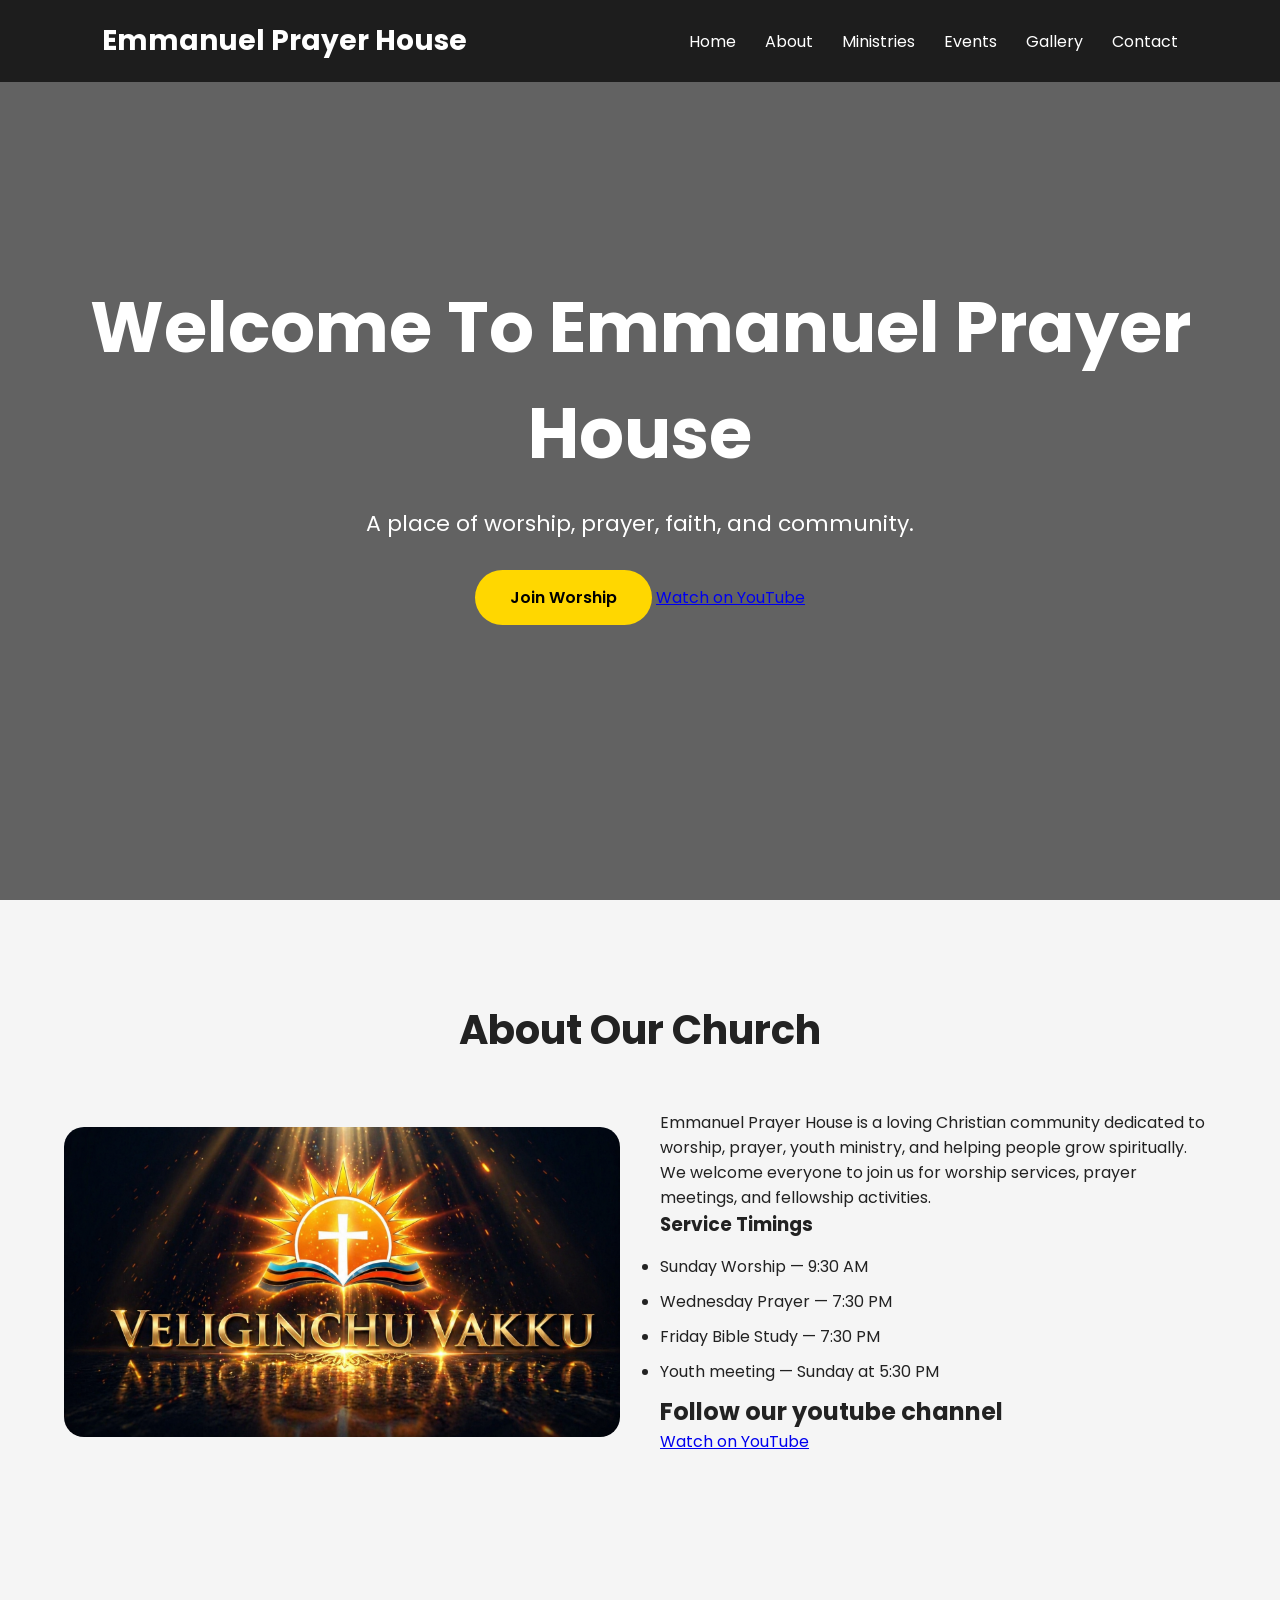
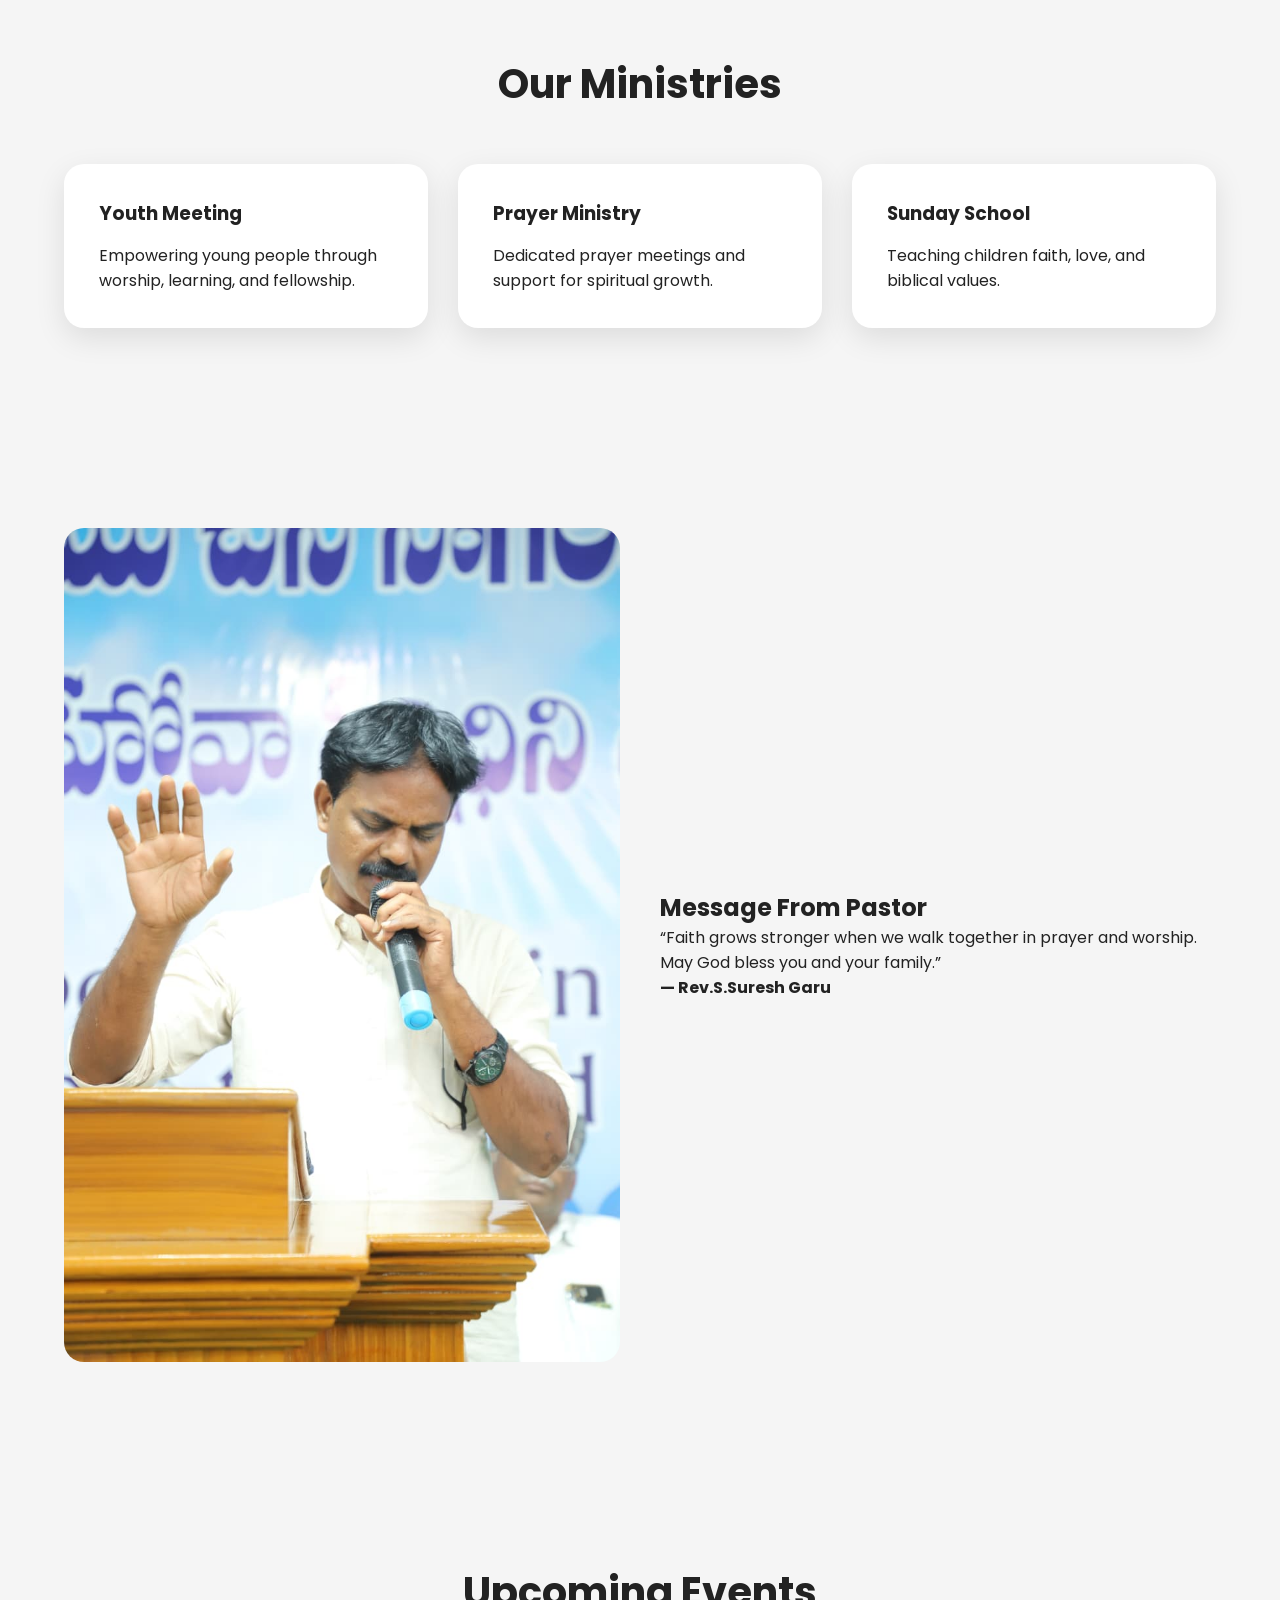
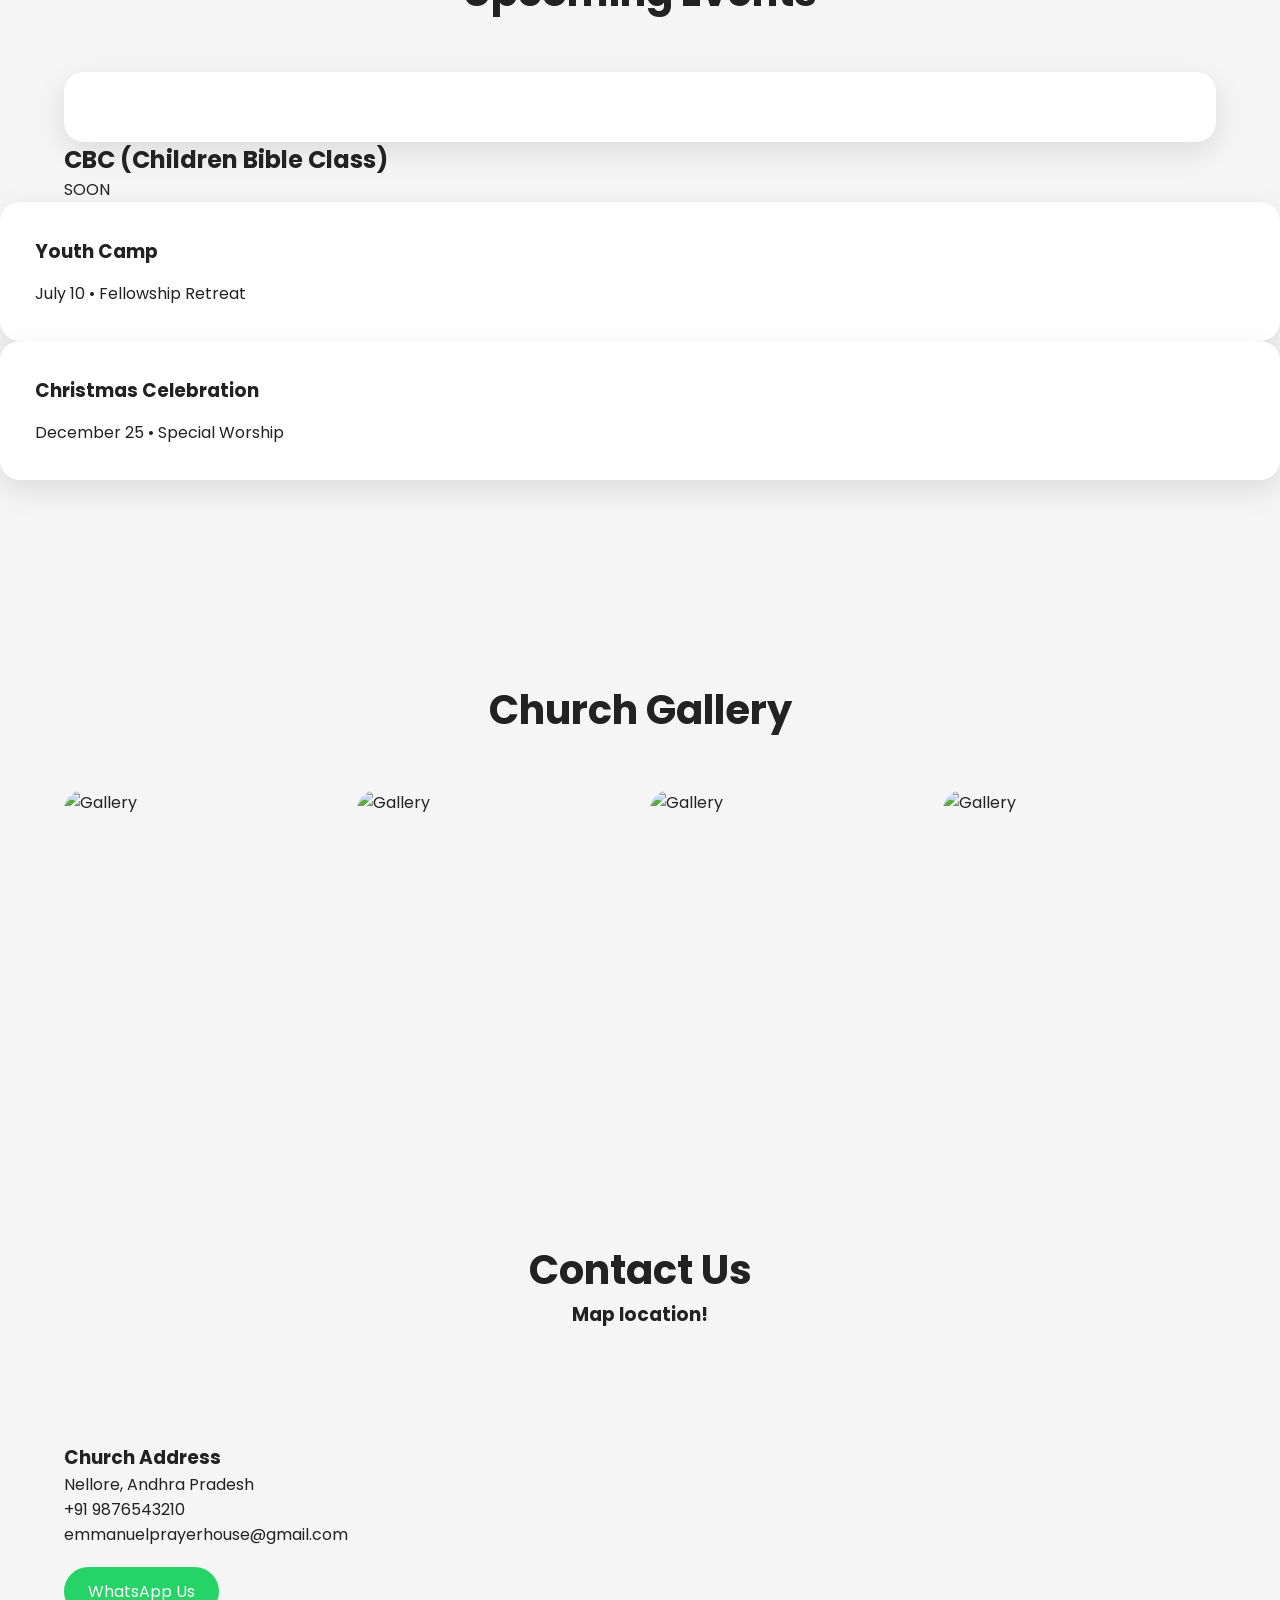
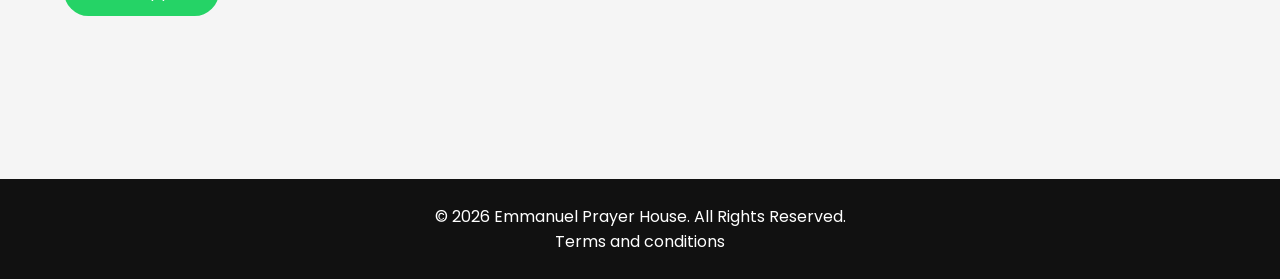
==== index.html @ 937e848b "Update index.html" ====
<!DOCTYPE html>
<html lang="en">
<head>
  <meta charset="UTF-8" />
  <meta name="viewport" content="width=device-width, initial-scale=1.0" />
  <title>Emmanuel prayer house</title>

  <link rel="stylesheet" href="style.css" />

  <link rel="preconnect" href="https://fonts.googleapis.com">
  <link rel="preconnect" href="https://fonts.gstatic.com" crossorigin>
  <link href="https://fonts.googleapis.com/css2?family=Poppins:wght@300;400;500;600;700&display=swap" rel="stylesheet">

  <script src="https://kit.fontawesome.com/a076d05399.js" crossorigin="anonymous"></script>
</head>
<body>

  <!-- NAVBAR -->
  <header>
    <div class="logo">Emmanuel Prayer House</div>

    <nav>
      <a href="#home">Home</a>
      <a href="#about">About</a>
      <a href="#ministries">Ministries</a>
      <a href="#events">Events</a>
      <a href="#gallery">Gallery</a>
      <a href="#contact">Contact</a>
    </nav>
  </header>

  <!-- HERO SECTION -->
  <section class="hero" id="home">
    <div class="overlay"></div>

    <div class="hero-content">
      <h1>Welcome To Emmanuel Prayer House</h1>
      <p>
        A place of worship, prayer, faith, and community.
      </p>

      <a href="#contact" class="btn">
        Join Worship
      </a>
      <a href="http://www.youtube.com/@SunkariSuresh1975" target="_blank">Watch on YouTube</a>
      
     
  </section>

  <!-- ABOUT -->
  <section class="about" id="about">
    <div class="container">
      <div class="section-title">
        <h2>About Our Church</h2>
      </div>

      <div class="about-content">
        <img
          src="church.png"
          alt="Church"
        />

        <div>
          <p>
            Emmanuel Prayer House is a loving Christian community dedicated to worship,
            prayer, youth ministry, and helping people grow spiritually.
          </p>

          <p>
            We welcome everyone to join us for worship services, prayer meetings,
            and fellowship activities.
          </p>

          <div class="timings">
            <h3>Service Timings</h3>
            <ul>
              <li>Sunday Worship — 9:30 AM</li>
              <li>Wednesday Prayer — 7:30 PM</li>
              <li>Friday Bible Study — 7:30 PM</li>
              <li>Youth meeting — Sunday at 5:30 PM</li>
              <h1>Follow our youtube channel</h1>
              <a href="http://www.youtube.com/@SunkariSuresh1975" target="_blank">Watch on YouTube</a>
            </div>
          </div>
        </div>
      </div>
    </div>
  </section>

  <!-- MINISTRIES -->
  <section class="ministries" id="ministries">
    <div class="container">
      <div class="section-title">
        <h2>Our Ministries</h2>
      </div>

      <div class="cards">

        <div class="card">
          <h3>Youth Meeting</h3>
          <p>
            Empowering young people through worship, learning, and fellowship.
          </p>
        </div>

        <div class="card">
          <h3>Prayer Ministry</h3>
          <p>
            Dedicated prayer meetings and support for spiritual growth.
          </p>
        </div>

        <div class="card">
          <h3>Sunday School</h3>
          <p>
            Teaching children faith, love, and biblical values.
          </p>
        </div>

      </div>
    </div>
  </section>

  <!-- PASTOR -->
  <section class="pastor-section">
    <div class="container pastor-box">
      <img
        src="pastor.jpeg"
      />

      <div>
        <h2>Message From Pastor</h2>

        <p>
          “Faith grows stronger when we walk together in prayer and worship.
          May God bless you and your family.”
        </p>

        <h4>— Rev.S.Suresh Garu</h4>
      </div>
    </div>
  </section>

  <!-- EVENTS -->
  <section class="events" id="events">
    <div class="container">

      <div class="section-title">
        <h2>Upcoming Events</h2>
      </div>
      <div class="card"></div>
        <h1>CBC (Children Bible Class)</h1>
        <p>SOON</p>
      </div>

        <div class="card">
          <h3>Youth Camp</h3>
          <p>July 10 • Fellowship Retreat</p>
        </div>

        <div class="card">
          <h3>Christmas Celebration</h3>
          <p>December 25 • Special Worship</p>
        </div>

      </div>
    </div>
  </section>

  <!-- GALLERY -->
  <section class="gallery-section" id="gallery">
    <div class="container">

      <div class="section-title">
        <h2>Church Gallery</h2>
      </div>

      <div class="gallery-grid">

        <img src="https://images.unsplash.com/photo-1519491050282-cf00c82424b4?q=80&w=1200&auto=format&fit=crop" alt="Gallery" />

        <img src="https://images.unsplash.com/photo-1438232992991-995b7058bbb3?q=80&w=1200&auto=format&fit=crop" alt="Gallery" />

        <img src="https://images.unsplash.com/photo-1529074963764-98f45c47344b?q=80&w=1200&auto=format&fit=crop" alt="Gallery" />

        <img src="https://images.unsplash.com/photo-1504052434569-70ad5836ab65?q=80&w=1200&auto=format&fit=crop" alt="Gallery" />

      </div>
    </div>
  </section>

  <!-- CONTACT -->
  <section class="contact" id="contact">
    <div class="container">

      <div class="section-title">
        <h2>Contact Us</h2>
        <h3>Map location!</h3>
      </div>

      <div class="contact-grid">

        <div>
          <h3>Church Address</h3>

          <p>Nellore, Andhra Pradesh</p>
          <p>+91 9876543210</p>
          <p>emmanuelprayerhouse@gmail.com</p>


          <a class="whatsapp-btn"
             href="https://wa.me/919876543210"
             target="_blank">
             WhatsApp Us
          </a>
          
        </div>

        <iframe
          src="https://www.google.com/maps/embed?pb=!1m18!1m12!1m3!1d30434.75545506623!2d78.474061!3d17.385044!2m3!1f0!2f0!3f0!3m2!1i1024!2i768!4f13.1!3m3!1m2!1s0x3bcb99c74a2e3b01%3A0x7c6f4b5d9d5b2f2b!2sChurch!5e0!3m2!1sen!2sin!4v1715600000000!5m2!1sen!2sin"
          width="100%"
          height="300"
          style="border:0;"  
          allowfullscreen=""
          loading="lazy">
        </iframe>

      </div>
    </div>
  </section>

  <!-- FOOTER -->
  <footer>
    <p>
      © 2026 Emmanuel Prayer House. All Rights Reserved.
    </p>
    <p2>Terms and conditions</p2>
  </footer>

  <script src="script.js"></script>

</body>
</html>
---- style.css ----
* {
  margin: 0;
  padding: 0;
  box-sizing: border-box;
}

html {
  scroll-behavior: smooth;
}

body {
  font-family: 'Poppins', sans-serif;
  background: #f5f5f5;
  color: #222;
}

.container {
  width: 90%;
  max-width: 1200px;
  margin: auto;
}

header {
  position: fixed;
  top: 0;
  width: 100%;
  background: rgba(0,0,0,0.7);
  display: flex;
  justify-content: space-between;
  align-items: center;
  padding: 20px 8%;
  z-index: 1000;
}

.logo {
  color: white;
  font-size: 28px;
  font-weight: 700;
}

nav a {
  color: white;
  text-decoration: none;
  margin-left: 25px;
  transition: 0.3s;
}

nav a:hover {
  color: #ffd700;
}

.hero {
  height: 100vh;
  background: url('https://images.unsplash.com/photo-1504052434569-70ad5836ab65?q=80&w=1400&auto=format&fit=crop');
  background-size: cover;
  background-position: center;
  position: relative;
  display: flex;
  justify-content: center;
  align-items: center;
  text-align: center;
}

.overlay {
  position: absolute;
  width: 100%;
  height: 100%;
  background: rgba(0,0,0,0.6);
}

.hero-content {
  position: relative;
  z-index: 2;
  color: white;
}

.hero-content h1 {
  font-size: 70px;
  margin-bottom: 20px;
}

.hero-content p {
  font-size: 22px;
  margin-bottom: 30px;
}

.btn {
  display: inline-block;
  background: #ffd700;
  color: black;
  padding: 15px 35px;
  border-radius: 50px;
  text-decoration: none;
  font-weight: 600;
  transition: 0.3s;
}

.btn:hover {
  transform: translateY(-5px);
}

section {
  padding: 100px 0;
}

.section-title {
  text-align: center;
  margin-bottom: 50px;
}

.section-title h2 {
  font-size: 40px;
}

.about-content,
.pastor-box,
.contact-grid {
  display: grid;
  grid-template-columns: repeat(auto-fit, minmax(300px, 1fr));
  gap: 40px;
  align-items: center;
}

.about-content img,
.pastor-box img {
  width: 100%;
  border-radius: 20px;
}

.timings ul {
  margin-top: 15px;
}

.timings li {
  margin-bottom: 10px;
}

.cards {
  display: grid;
  grid-template-columns: repeat(auto-fit, minmax(250px, 1fr));
  gap: 30px;
}

.card {
  background: white;
  padding: 35px;
  border-radius: 20px;
  box-shadow: 0 10px 30px rgba(0,0,0,0.1);
  transition: 0.3s;
}

.card:hover {
  transform: translateY(-10px);
}

.card h3 {
  margin-bottom: 15px;
}

.gallery-grid {
  display: grid;
  grid-template-columns: repeat(auto-fit, minmax(250px, 1fr));
  gap: 20px;
}

.gallery-grid img {
  width: 100%;
  border-radius: 20px;
  height: 250px;
  object-fit: cover;
}

.whatsapp-btn {
  display: inline-block;
  margin-top: 20px;
  background: #25D366;
  color: white;
  text-decoration: none;
  padding: 12px 24px;
  border-radius: 50px;
}

footer {
  background: #111;
  color: white;
  text-align: center;
  padding: 25px;
}

@media(max-width:768px) {

  header {
    flex-direction: column;
  }

  nav {
    margin-top: 15px;
  }

  nav a {
    margin: 10px;
    display: inline-block;
  }

  .hero-content h1 {
    font-size: 42px;
  }

  .hero-content p {
    font-size: 18px;
  }
}
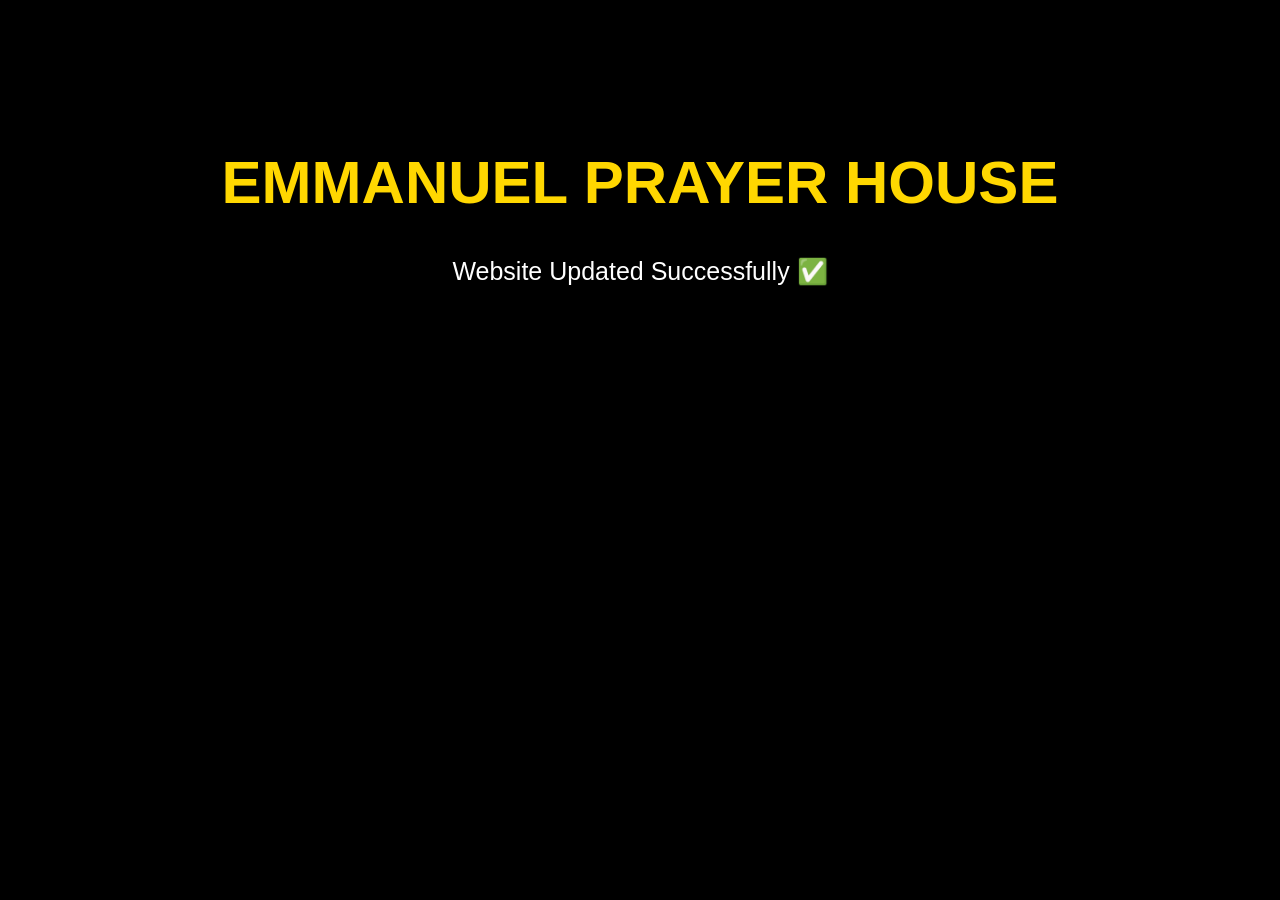
==== commit 9ce73379: "Update index.html" ====
--- a/index.html
+++ b/index.html
@@ -1,243 +1,38 @@
 <!DOCTYPE html>
 <html lang="en">
 <head>
-  <meta charset="UTF-8" />
-  <meta name="viewport" content="width=device-width, initial-scale=1.0" />
-  <title>Emmanuel prayer house</title>
+  <meta charset="UTF-8">
+  <meta name="viewport" content="width=device-width, initial-scale=1.0">
+  <title>Emmanuel Prayer House</title>
 
-  <link rel="stylesheet" href="style.css" />
+  <style>
 
-  <link rel="preconnect" href="https://fonts.googleapis.com">
-  <link rel="preconnect" href="https://fonts.gstatic.com" crossorigin>
-  <link href="https://fonts.googleapis.com/css2?family=Poppins:wght@300;400;500;600;700&display=swap" rel="stylesheet">
+    body{
+      background:black;
+      color:white;
+      text-align:center;
+      font-family:Arial;
+      padding-top:100px;
+    }
 
-  <script src="https://kit.fontawesome.com/a076d05399.js" crossorigin="anonymous"></script>
+    h1{
+      color:gold;
+      font-size:60px;
+    }
+
+    p{
+      font-size:25px;
+    }
+
+  </style>
+
 </head>
+
 <body>
 
-  <!-- NAVBAR -->
-  <header>
-    <div class="logo">Emmanuel Prayer House</div>
+  <h1>EMMANUEL PRAYER HOUSE</h1>
 
-    <nav>
-      <a href="#home">Home</a>
-      <a href="#about">About</a>
-      <a href="#ministries">Ministries</a>
-      <a href="#events">Events</a>
-      <a href="#gallery">Gallery</a>
-      <a href="#contact">Contact</a>
-    </nav>
-  </header>
-
-  <!-- HERO SECTION -->
-  <section class="hero" id="home">
-    <div class="overlay"></div>
-
-    <div class="hero-content">
-      <h1>Welcome To Emmanuel Prayer House</h1>
-      <p>
-        A place of worship, prayer, faith, and community.
-      </p>
-
-      <a href="#contact" class="btn">
-        Join Worship
-      </a>
-      <a href="http://www.youtube.com/@SunkariSuresh1975" target="_blank">Watch on YouTube</a>
-      
-     
-  </section>
-
-  <!-- ABOUT -->
-  <section class="about" id="about">
-    <div class="container">
-      <div class="section-title">
-        <h2>About Our Church</h2>
-      </div>
-
-      <div class="about-content">
-        <img
-          src="church.png"
-          alt="Church"
-        />
-
-        <div>
-          <p>
-            Emmanuel Prayer House is a loving Christian community dedicated to worship,
-            prayer, youth ministry, and helping people grow spiritually.
-          </p>
-
-          <p>
-            We welcome everyone to join us for worship services, prayer meetings,
-            and fellowship activities.
-          </p>
-
-          <div class="timings">
-            <h3>Service Timings</h3>
-            <ul>
-              <li>Sunday Worship — 9:30 AM</li>
-              <li>Wednesday Prayer — 7:30 PM</li>
-              <li>Friday Bible Study — 7:30 PM</li>
-              <li>Youth meeting — Sunday at 5:30 PM</li>
-              <h1>Follow our youtube channel</h1>
-              <a href="http://www.youtube.com/@SunkariSuresh1975" target="_blank">Watch on YouTube</a>
-            </div>
-          </div>
-        </div>
-      </div>
-    </div>
-  </section>
-
-  <!-- MINISTRIES -->
-  <section class="ministries" id="ministries">
-    <div class="container">
-      <div class="section-title">
-        <h2>Our Ministries</h2>
-      </div>
-
-      <div class="cards">
-
-        <div class="card">
-          <h3>Youth Meeting</h3>
-          <p>
-            Empowering young people through worship, learning, and fellowship.
-          </p>
-        </div>
-
-        <div class="card">
-          <h3>Prayer Ministry</h3>
-          <p>
-            Dedicated prayer meetings and support for spiritual growth.
-          </p>
-        </div>
-
-        <div class="card">
-          <h3>Sunday School</h3>
-          <p>
-            Teaching children faith, love, and biblical values.
-          </p>
-        </div>
-
-      </div>
-    </div>
-  </section>
-
-  <!-- PASTOR -->
-  <section class="pastor-section">
-    <div class="container pastor-box">
-      <img
-        src="pastor.jpeg"
-      />
-
-      <div>
-        <h2>Message From Pastor</h2>
-
-        <p>
-          “Faith grows stronger when we walk together in prayer and worship.
-          May God bless you and your family.”
-        </p>
-
-        <h4>— Rev.S.Suresh Garu</h4>
-      </div>
-    </div>
-  </section>
-
-  <!-- EVENTS -->
-  <section class="events" id="events">
-    <div class="container">
-
-      <div class="section-title">
-        <h2>Upcoming Events</h2>
-      </div>
-      <div class="card"></div>
-        <h1>CBC (Children Bible Class)</h1>
-        <p>SOON</p>
-      </div>
-
-        <div class="card">
-          <h3>Youth Camp</h3>
-          <p>July 10 • Fellowship Retreat</p>
-        </div>
-
-        <div class="card">
-          <h3>Christmas Celebration</h3>
-          <p>December 25 • Special Worship</p>
-        </div>
-
-      </div>
-    </div>
-  </section>
-
-  <!-- GALLERY -->
-  <section class="gallery-section" id="gallery">
-    <div class="container">
-
-      <div class="section-title">
-        <h2>Church Gallery</h2>
-      </div>
-
-      <div class="gallery-grid">
-
-        <img src="https://images.unsplash.com/photo-1519491050282-cf00c82424b4?q=80&w=1200&auto=format&fit=crop" alt="Gallery" />
-
-        <img src="https://images.unsplash.com/photo-1438232992991-995b7058bbb3?q=80&w=1200&auto=format&fit=crop" alt="Gallery" />
-
-        <img src="https://images.unsplash.com/photo-1529074963764-98f45c47344b?q=80&w=1200&auto=format&fit=crop" alt="Gallery" />
-
-        <img src="https://images.unsplash.com/photo-1504052434569-70ad5836ab65?q=80&w=1200&auto=format&fit=crop" alt="Gallery" />
-
-      </div>
-    </div>
-  </section>
-
-  <!-- CONTACT -->
-  <section class="contact" id="contact">
-    <div class="container">
-
-      <div class="section-title">
-        <h2>Contact Us</h2>
-        <h3>Map location!</h3>
-      </div>
-
-      <div class="contact-grid">
-
-        <div>
-          <h3>Church Address</h3>
-
-          <p>Nellore, Andhra Pradesh</p>
-          <p>+91 9876543210</p>
-          <p>emmanuelprayerhouse@gmail.com</p>
-
-
-          <a class="whatsapp-btn"
-             href="https://wa.me/919876543210"
-             target="_blank">
-             WhatsApp Us
-          </a>
-          
-        </div>
-
-        <iframe
-          src="https://www.google.com/maps/embed?pb=!1m18!1m12!1m3!1d30434.75545506623!2d78.474061!3d17.385044!2m3!1f0!2f0!3f0!3m2!1i1024!2i768!4f13.1!3m3!1m2!1s0x3bcb99c74a2e3b01%3A0x7c6f4b5d9d5b2f2b!2sChurch!5e0!3m2!1sen!2sin!4v1715600000000!5m2!1sen!2sin"
-          width="100%"
-          height="300"
-          style="border:0;"  
-          allowfullscreen=""
-          loading="lazy">
-        </iframe>
-
-      </div>
-    </div>
-  </section>
-
-  <!-- FOOTER -->
-  <footer>
-    <p>
-      © 2026 Emmanuel Prayer House. All Rights Reserved.
-    </p>
-    <p2>Terms and conditions</p2>
-  </footer>
-
-  <script src="script.js"></script>
+  <p>Website Updated Successfully ✅</p>
 
 </body>
 </html>
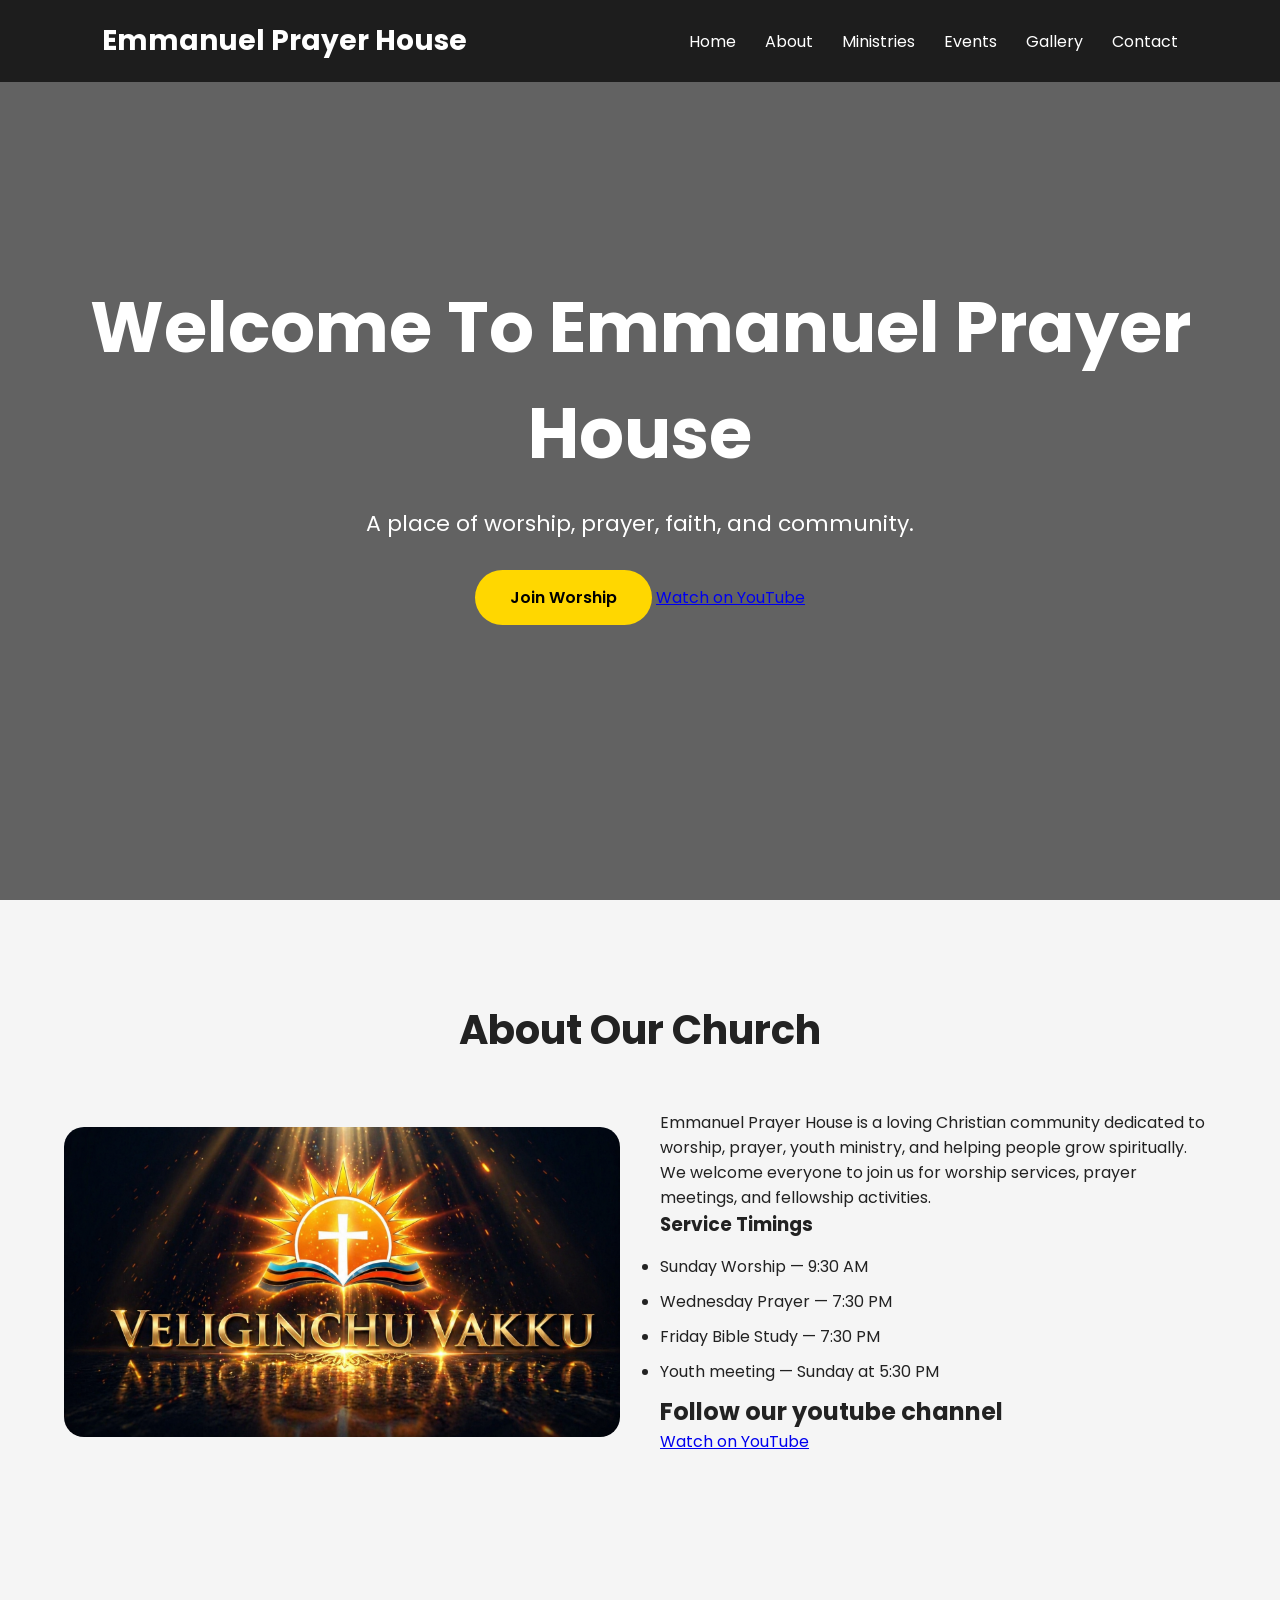
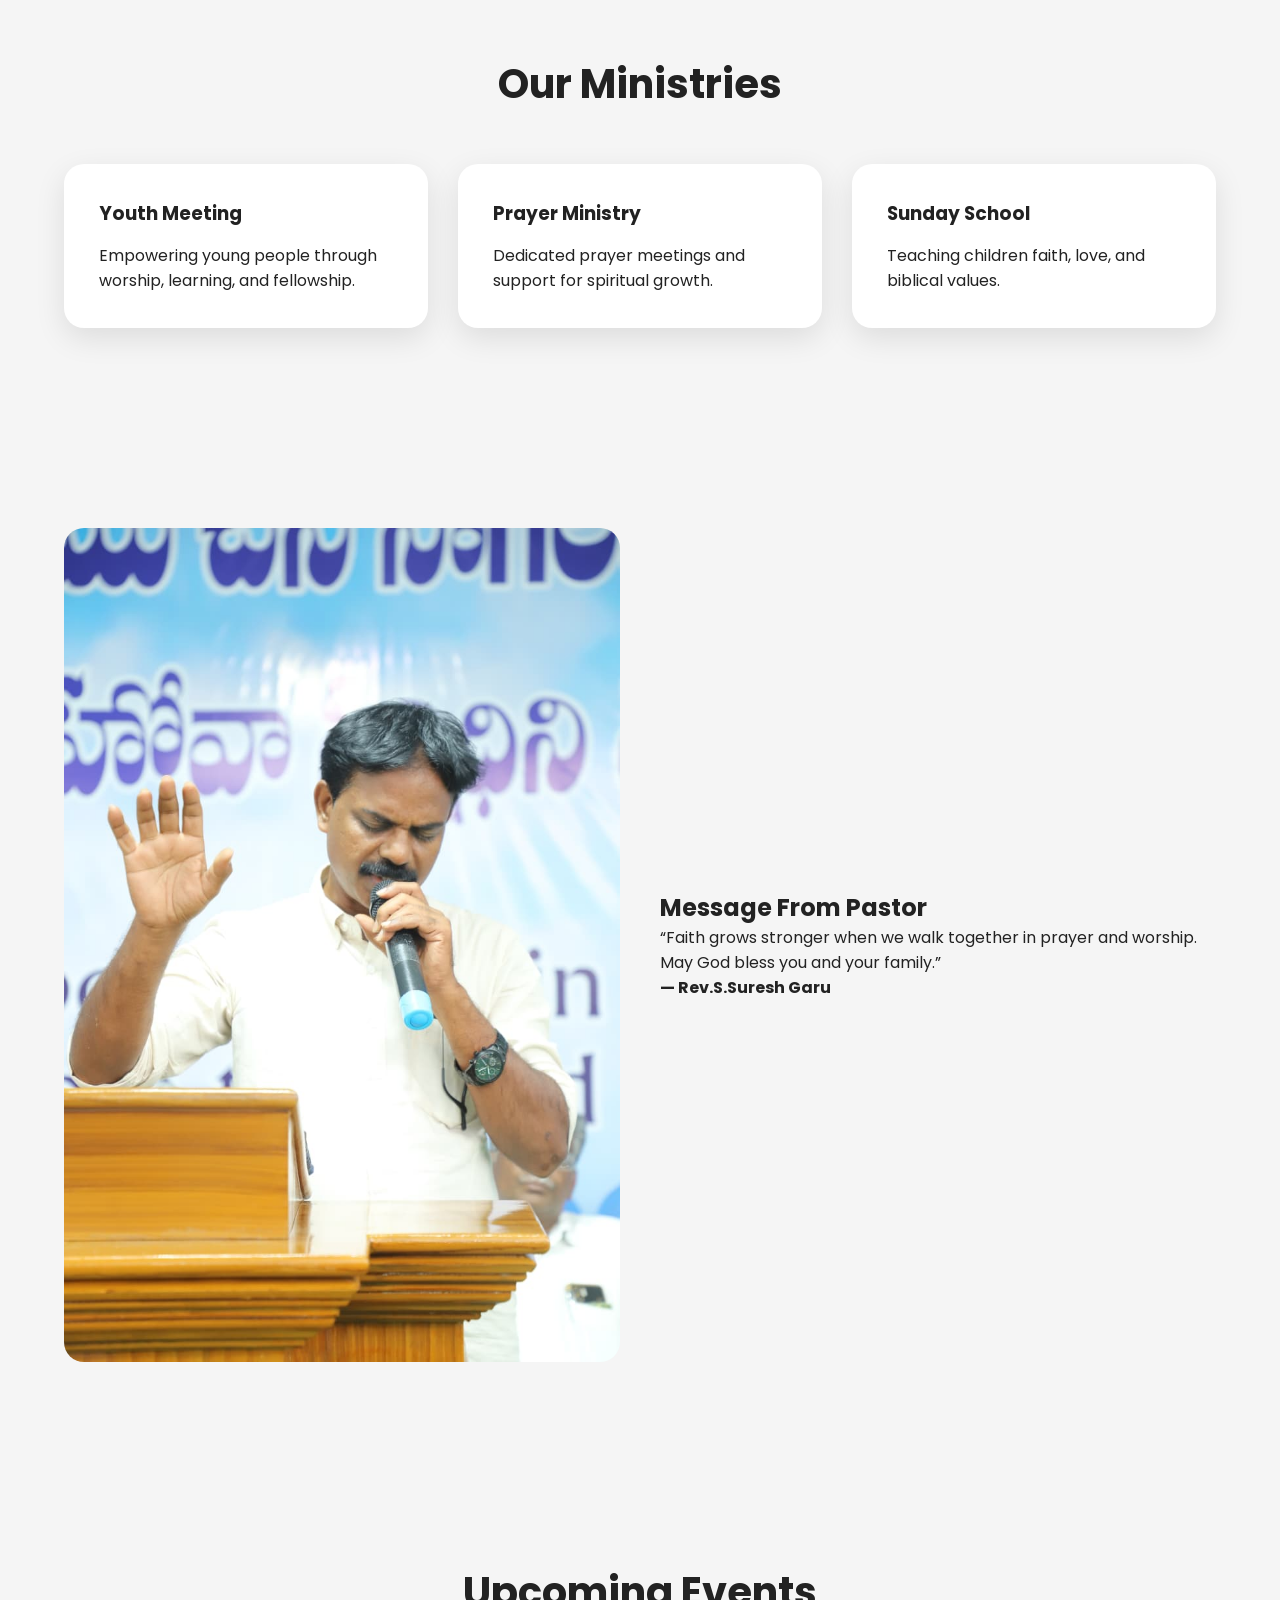
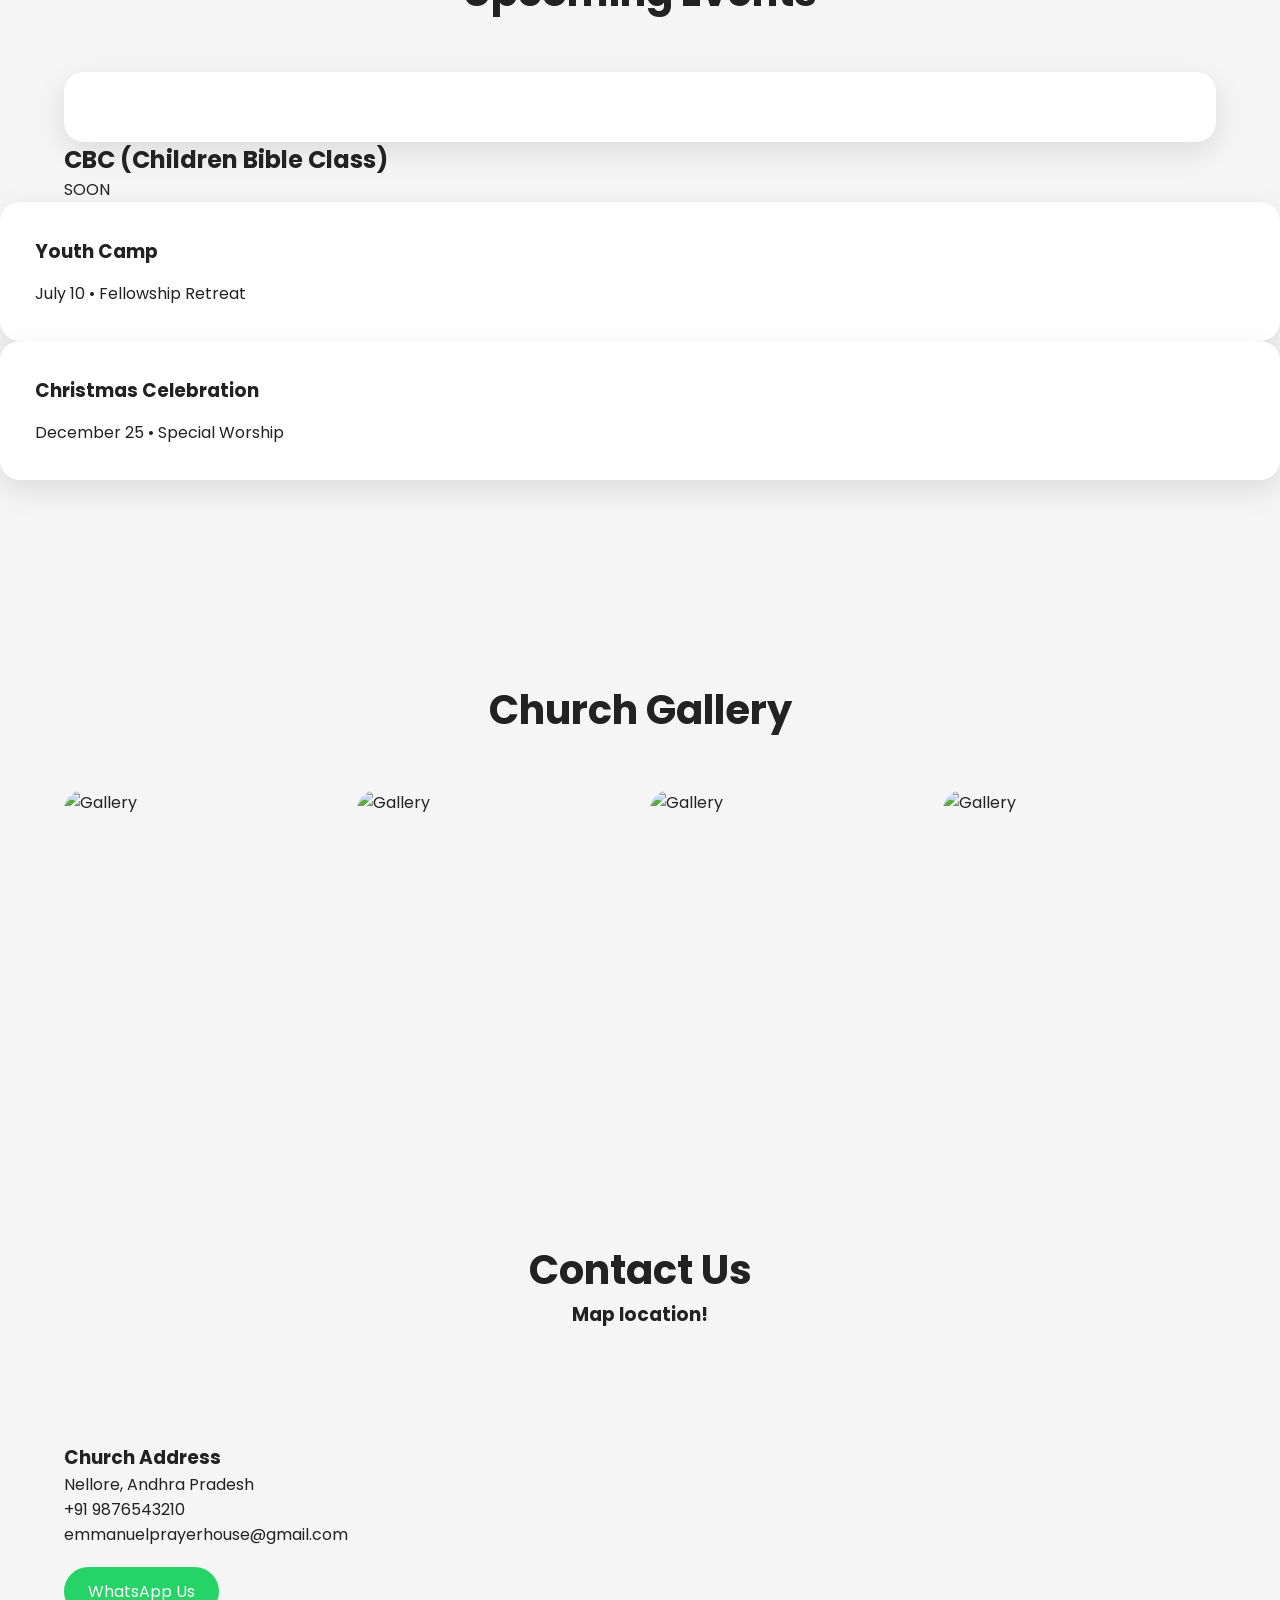
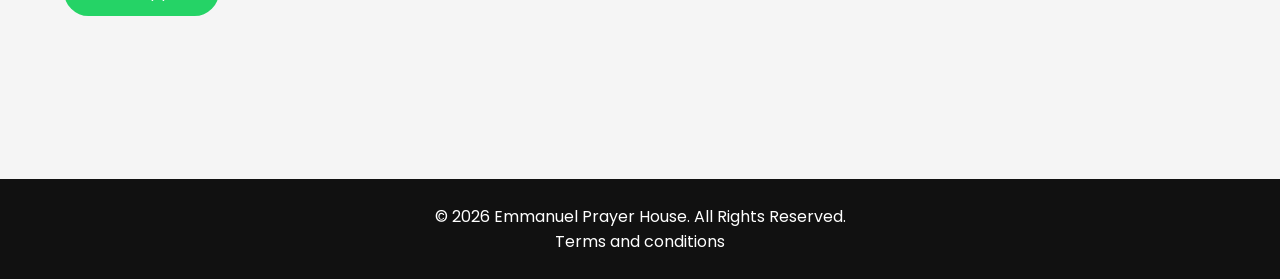
==== commit 89c5e59c: "Update index.html" ====
--- a/index.html
+++ b/index.html
@@ -1,38 +1,244 @@
+
 <!DOCTYPE html>
 <html lang="en">
 <head>
-  <meta charset="UTF-8">
-  <meta name="viewport" content="width=device-width, initial-scale=1.0">
-  <title>Emmanuel Prayer House</title>
-
-  <style>
-
-    body{
-      background:black;
-      color:white;
-      text-align:center;
-      font-family:Arial;
-      padding-top:100px;
-    }
-
-    h1{
-      color:gold;
-      font-size:60px;
-    }
-
-    p{
-      font-size:25px;
-    }
-
-  </style>
-
+  <meta charset="UTF-8" />
+  <meta name="viewport" content="width=device-width, initial-scale=1.0" />
+  <title>Emmanuel prayer house</title>
+
+  <link rel="stylesheet" href="style.css" />
+
+  <link rel="preconnect" href="https://fonts.googleapis.com">
+  <link rel="preconnect" href="https://fonts.gstatic.com" crossorigin>
+  <link href="https://fonts.googleapis.com/css2?family=Poppins:wght@300;400;500;600;700&display=swap" rel="stylesheet">
+
+  <script src="https://kit.fontawesome.com/a076d05399.js" crossorigin="anonymous"></script>
 </head>
-
 <body>
 
-  <h1>EMMANUEL PRAYER HOUSE</h1>
-
-  <p>Website Updated Successfully ✅</p>
+  <!-- NAVBAR -->
+  <header>
+    <div class="logo">Emmanuel Prayer House</div>
+
+    <nav>
+      <a href="#home">Home</a>
+      <a href="#about">About</a>
+      <a href="#ministries">Ministries</a>
+      <a href="#events">Events</a>
+      <a href="#gallery">Gallery</a>
+      <a href="#contact">Contact</a>
+    </nav>
+  </header>
+
+  <!-- HERO SECTION -->
+  <section class="hero" id="home">
+    <div class="overlay"></div>
+
+    <div class="hero-content">
+      <h1>Welcome To Emmanuel Prayer House</h1>
+      <p>
+        A place of worship, prayer, faith, and community.
+      </p>
+
+      <a href="#contact" class="btn">
+        Join Worship
+      </a>
+      <a href="http://www.youtube.com/@SunkariSuresh1975" target="_blank">Watch on YouTube</a>
+      
+     
+  </section>
+
+  <!-- ABOUT -->
+  <section class="about" id="about">
+    <div class="container">
+      <div class="section-title">
+        <h2>About Our Church</h2>
+      </div>
+
+      <div class="about-content">
+        <img
+          src="AKedits.veliginchu vakku-mp3.png"
+          alt="Church"
+        />
+
+        <div>
+          <p>
+            Emmanuel Prayer House is a loving Christian community dedicated to worship,
+            prayer, youth ministry, and helping people grow spiritually.
+          </p>
+
+          <p>
+            We welcome everyone to join us for worship services, prayer meetings,
+            and fellowship activities.
+          </p>
+
+          <div class="timings">
+            <h3>Service Timings</h3>
+            <ul>
+              <li>Sunday Worship — 9:30 AM</li>
+              <li>Wednesday Prayer — 7:30 PM</li>
+              <li>Friday Bible Study — 7:30 PM</li>
+              <li>Youth meeting — Sunday at 5:30 PM</li>
+              <h1>Follow our youtube channel</h1>
+              <a href="http://www.youtube.com/@SunkariSuresh1975" target="_blank">Watch on YouTube</a>
+            </div>
+          </div>
+        </div>
+      </div>
+    </div>
+  </section>
+
+  <!-- MINISTRIES -->
+  <section class="ministries" id="ministries">
+    <div class="container">
+      <div class="section-title">
+        <h2>Our Ministries</h2>
+      </div>
+
+      <div class="cards">
+
+        <div class="card">
+          <h3>Youth Meeting</h3>
+          <p>
+            Empowering young people through worship, learning, and fellowship.
+          </p>
+        </div>
+
+        <div class="card">
+          <h3>Prayer Ministry</h3>
+          <p>
+            Dedicated prayer meetings and support for spiritual growth.
+          </p>
+        </div>
+
+        <div class="card">
+          <h3>Sunday School</h3>
+          <p>
+            Teaching children faith, love, and biblical values.
+          </p>
+        </div>
+
+      </div>
+    </div>
+  </section>
+
+  <!-- PASTOR -->
+  <section class="pastor-section">
+    <div class="container pastor-box">
+      <img
+        src="WhatsApp Image 2026-04-09 at 11.29.48 AM.jpeg"
+      />
+
+      <div>
+        <h2>Message From Pastor</h2>
+
+        <p>
+          “Faith grows stronger when we walk together in prayer and worship.
+          May God bless you and your family.”
+        </p>
+
+        <h4>— Rev.S.Suresh Garu</h4>
+      </div>
+    </div>
+  </section>
+
+  <!-- EVENTS -->
+  <section class="events" id="events">
+    <div class="container">
+
+      <div class="section-title">
+        <h2>Upcoming Events</h2>
+      </div>
+      <div class="card"></div>
+        <h1>CBC (Children Bible Class)</h1>
+        <p>SOON</p>
+      </div>
+
+        <div class="card">
+          <h3>Youth Camp</h3>
+          <p>July 10 • Fellowship Retreat</p>
+        </div>
+
+        <div class="card">
+          <h3>Christmas Celebration</h3>
+          <p>December 25 • Special Worship</p>
+        </div>
+
+      </div>
+    </div>
+  </section>
+
+  <!-- GALLERY -->
+  <section class="gallery-section" id="gallery">
+    <div class="container">
+
+      <div class="section-title">
+        <h2>Church Gallery</h2>
+      </div>
+
+      <div class="gallery-grid">
+
+        <img src="https://images.unsplash.com/photo-1519491050282-cf00c82424b4?q=80&w=1200&auto=format&fit=crop" alt="Gallery" />
+
+        <img src="https://images.unsplash.com/photo-1438232992991-995b7058bbb3?q=80&w=1200&auto=format&fit=crop" alt="Gallery" />
+
+        <img src="https://images.unsplash.com/photo-1529074963764-98f45c47344b?q=80&w=1200&auto=format&fit=crop" alt="Gallery" />
+
+        <img src="https://images.unsplash.com/photo-1504052434569-70ad5836ab65?q=80&w=1200&auto=format&fit=crop" alt="Gallery" />
+
+      </div>
+    </div>
+  </section>
+
+  <!-- CONTACT -->
+  <section class="contact" id="contact">
+    <div class="container">
+
+      <div class="section-title">
+        <h2>Contact Us</h2>
+        <h3>Map location!</h3>
+      </div>
+
+      <div class="contact-grid">
+
+        <div>
+          <h3>Church Address</h3>
+
+          <p>Nellore, Andhra Pradesh</p>
+          <p>+91 9876543210</p>
+          <p>emmanuelprayerhouse@gmail.com</p>
+
+
+          <a class="whatsapp-btn"
+             href="https://wa.me/919876543210"
+             target="_blank">
+             WhatsApp Us
+          </a>
+          
+        </div>
+
+        <iframe
+          src="https://www.google.com/maps/embed?pb=!1m18!1m12!1m3!1d30434.75545506623!2d78.474061!3d17.385044!2m3!1f0!2f0!3f0!3m2!1i1024!2i768!4f13.1!3m3!1m2!1s0x3bcb99c74a2e3b01%3A0x7c6f4b5d9d5b2f2b!2sChurch!5e0!3m2!1sen!2sin!4v1715600000000!5m2!1sen!2sin"
+          width="100%"
+          height="300"
+          style="border:0;"  
+          allowfullscreen=""
+          loading="lazy">
+        </iframe>
+
+      </div>
+    </div>
+  </section>
+
+  <!-- FOOTER -->
+  <footer>
+    <p>
+      © 2026 Emmanuel Prayer House. All Rights Reserved.
+    </p>
+    <p2>Terms and conditions</p2>
+  </footer>
+
+  <script src="script.js"></script>
 
 </body>
 </html>
--- a/style.css
+++ b/style.css
@@ -0,0 +1,214 @@
+
+* {
+  margin: 0;
+  padding: 0;
+  box-sizing: border-box;
+}
+
+html {
+  scroll-behavior: smooth;
+}
+
+body {
+  font-family: 'Poppins', sans-serif;
+  background: #f5f5f5;
+  color: #222;
+}
+
+.container {
+  width: 90%;
+  max-width: 1200px;
+  margin: auto;
+}
+
+header {
+  position: fixed;
+  top: 0;
+  width: 100%;
+  background: rgba(0,0,0,0.7);
+  display: flex;
+  justify-content: space-between;
+  align-items: center;
+  padding: 20px 8%;
+  z-index: 1000;
+}
+
+.logo {
+  color: white;
+  font-size: 28px;
+  font-weight: 700;
+}
+
+nav a {
+  color: white;
+  text-decoration: none;
+  margin-left: 25px;
+  transition: 0.3s;
+}
+
+nav a:hover {
+  color: #ffd700;
+}
+
+.hero {
+  height: 100vh;
+  background: url('https://images.unsplash.com/photo-1504052434569-70ad5836ab65?q=80&w=1400&auto=format&fit=crop');
+  background-size: cover;
+  background-position: center;
+  position: relative;
+  display: flex;
+  justify-content: center;
+  align-items: center;
+  text-align: center;
+}
+
+.overlay {
+  position: absolute;
+  width: 100%;
+  height: 100%;
+  background: rgba(0,0,0,0.6);
+}
+
+.hero-content {
+  position: relative;
+  z-index: 2;
+  color: white;
+}
+
+.hero-content h1 {
+  font-size: 70px;
+  margin-bottom: 20px;
+}
+
+.hero-content p {
+  font-size: 22px;
+  margin-bottom: 30px;
+}
+
+.btn {
+  display: inline-block;
+  background: #ffd700;
+  color: black;
+  padding: 15px 35px;
+  border-radius: 50px;
+  text-decoration: none;
+  font-weight: 600;
+  transition: 0.3s;
+}
+
+.btn:hover {
+  transform: translateY(-5px);
+}
+
+section {
+  padding: 100px 0;
+}
+
+.section-title {
+  text-align: center;
+  margin-bottom: 50px;
+}
+
+.section-title h2 {
+  font-size: 40px;
+}
+
+.about-content,
+.pastor-box,
+.contact-grid {
+  display: grid;
+  grid-template-columns: repeat(auto-fit, minmax(300px, 1fr));
+  gap: 40px;
+  align-items: center;
+}
+
+.about-content img,
+.pastor-box img {
+  width: 100%;
+  border-radius: 20px;
+}
+
+.timings ul {
+  margin-top: 15px;
+}
+
+.timings li {
+  margin-bottom: 10px;
+}
+
+.cards {
+  display: grid;
+  grid-template-columns: repeat(auto-fit, minmax(250px, 1fr));
+  gap: 30px;
+}
+
+.card {
+  background: white;
+  padding: 35px;
+  border-radius: 20px;
+  box-shadow: 0 10px 30px rgba(0,0,0,0.1);
+  transition: 0.3s;
+}
+
+.card:hover {
+  transform: translateY(-10px);
+}
+
+.card h3 {
+  margin-bottom: 15px;
+}
+
+.gallery-grid {
+  display: grid;
+  grid-template-columns: repeat(auto-fit, minmax(250px, 1fr));
+  gap: 20px;
+}
+
+.gallery-grid img {
+  width: 100%;
+  border-radius: 20px;
+  height: 250px;
+  object-fit: cover;
+}
+
+.whatsapp-btn {
+  display: inline-block;
+  margin-top: 20px;
+  background: #25D366;
+  color: white;
+  text-decoration: none;
+  padding: 12px 24px;
+  border-radius: 50px;
+}
+
+footer {
+  background: #111;
+  color: white;
+  text-align: center;
+  padding: 25px;
+}
+
+@media(max-width:768px) {
+
+  header {
+    flex-direction: column;
+  }
+
+  nav {
+    margin-top: 15px;
+  }
+
+  nav a {
+    margin: 10px;
+    display: inline-block;
+  }
+
+  .hero-content h1 {
+    font-size: 42px;
+  }
+
+  .hero-content p {
+    font-size: 18px;
+  }
+}
+
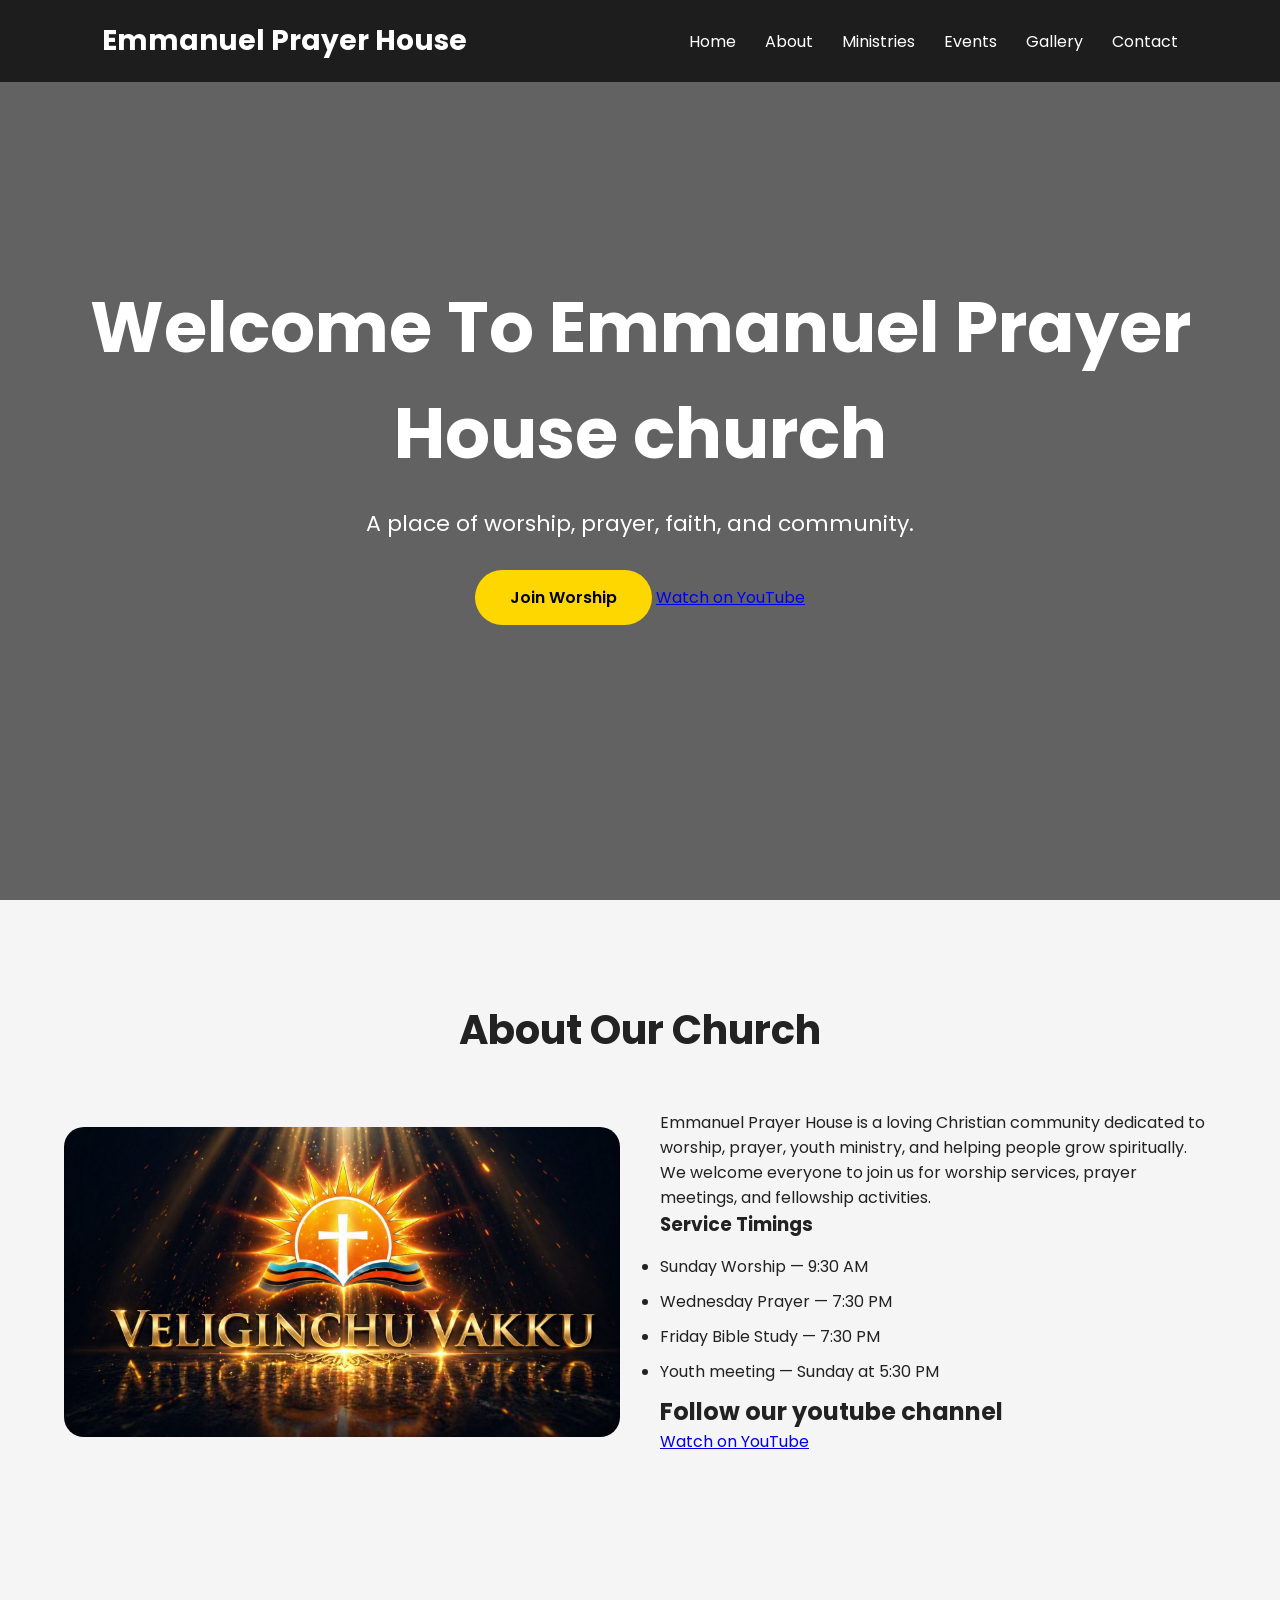
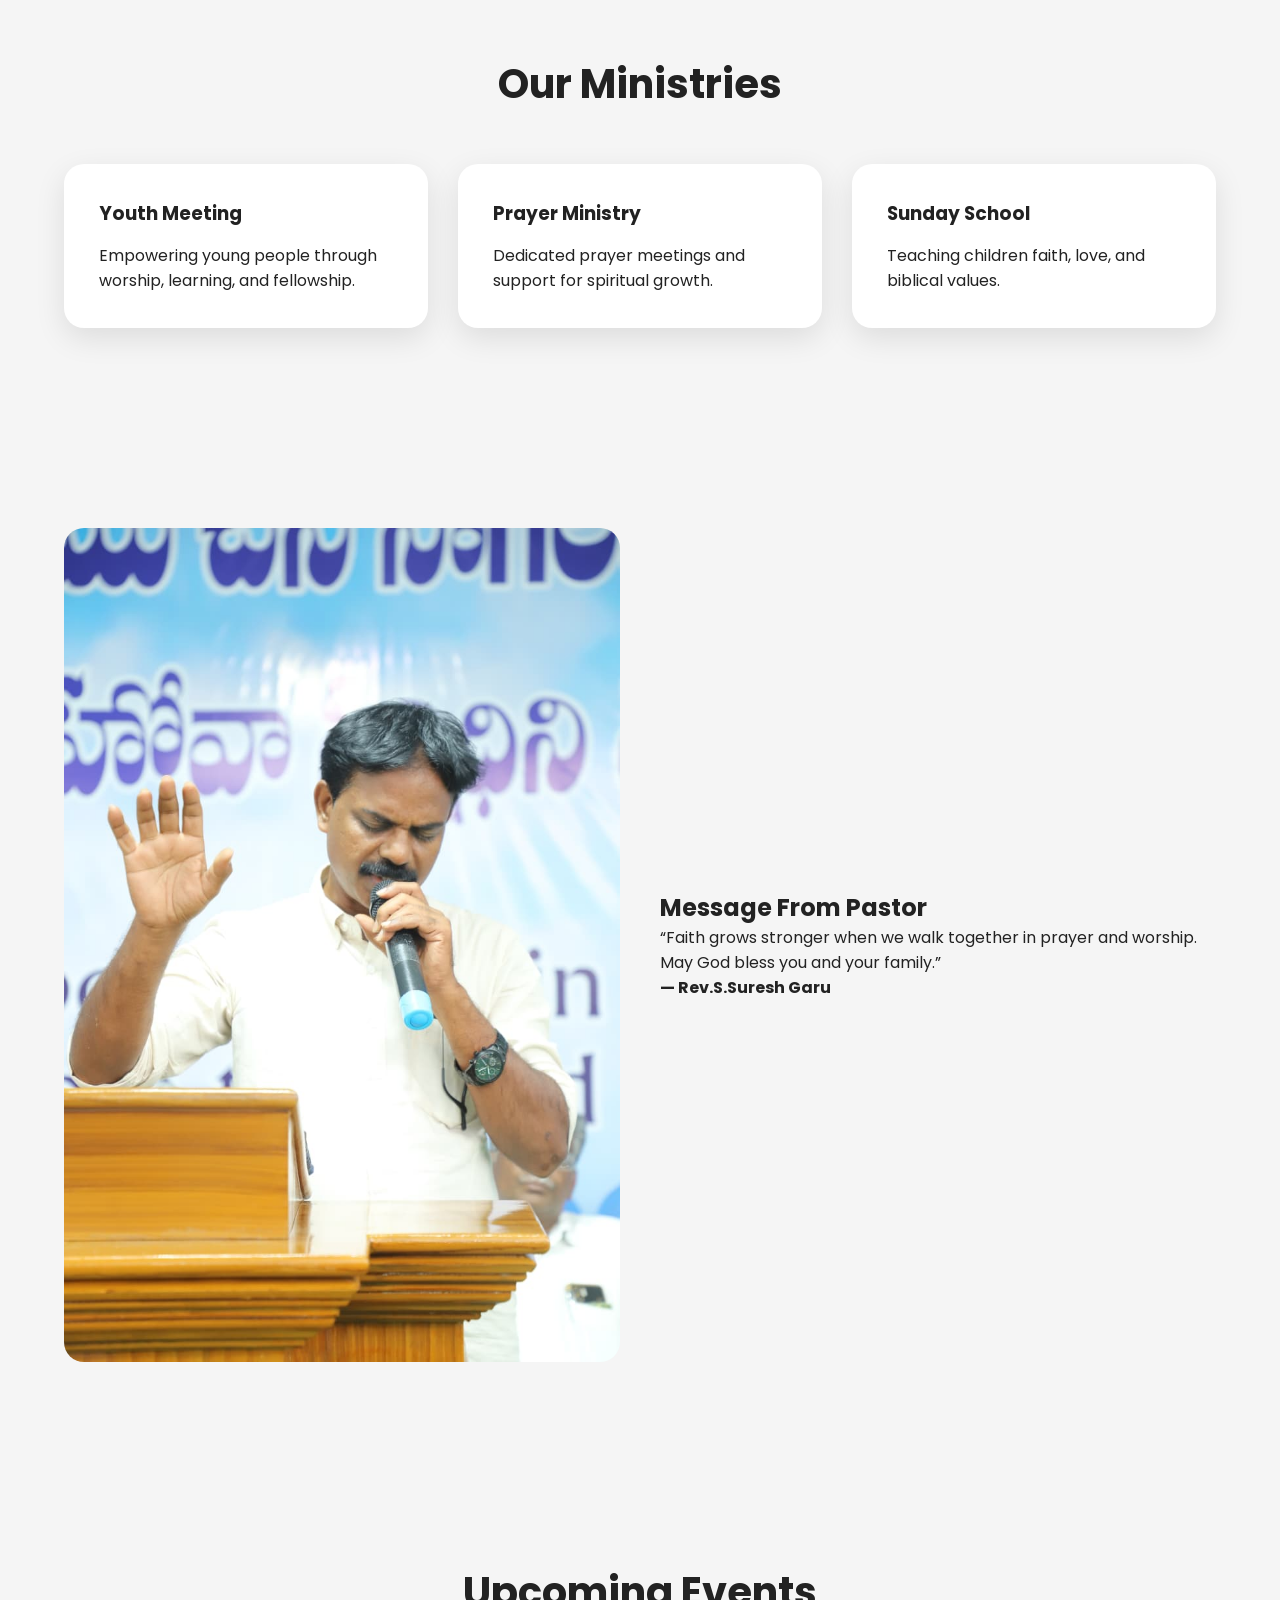
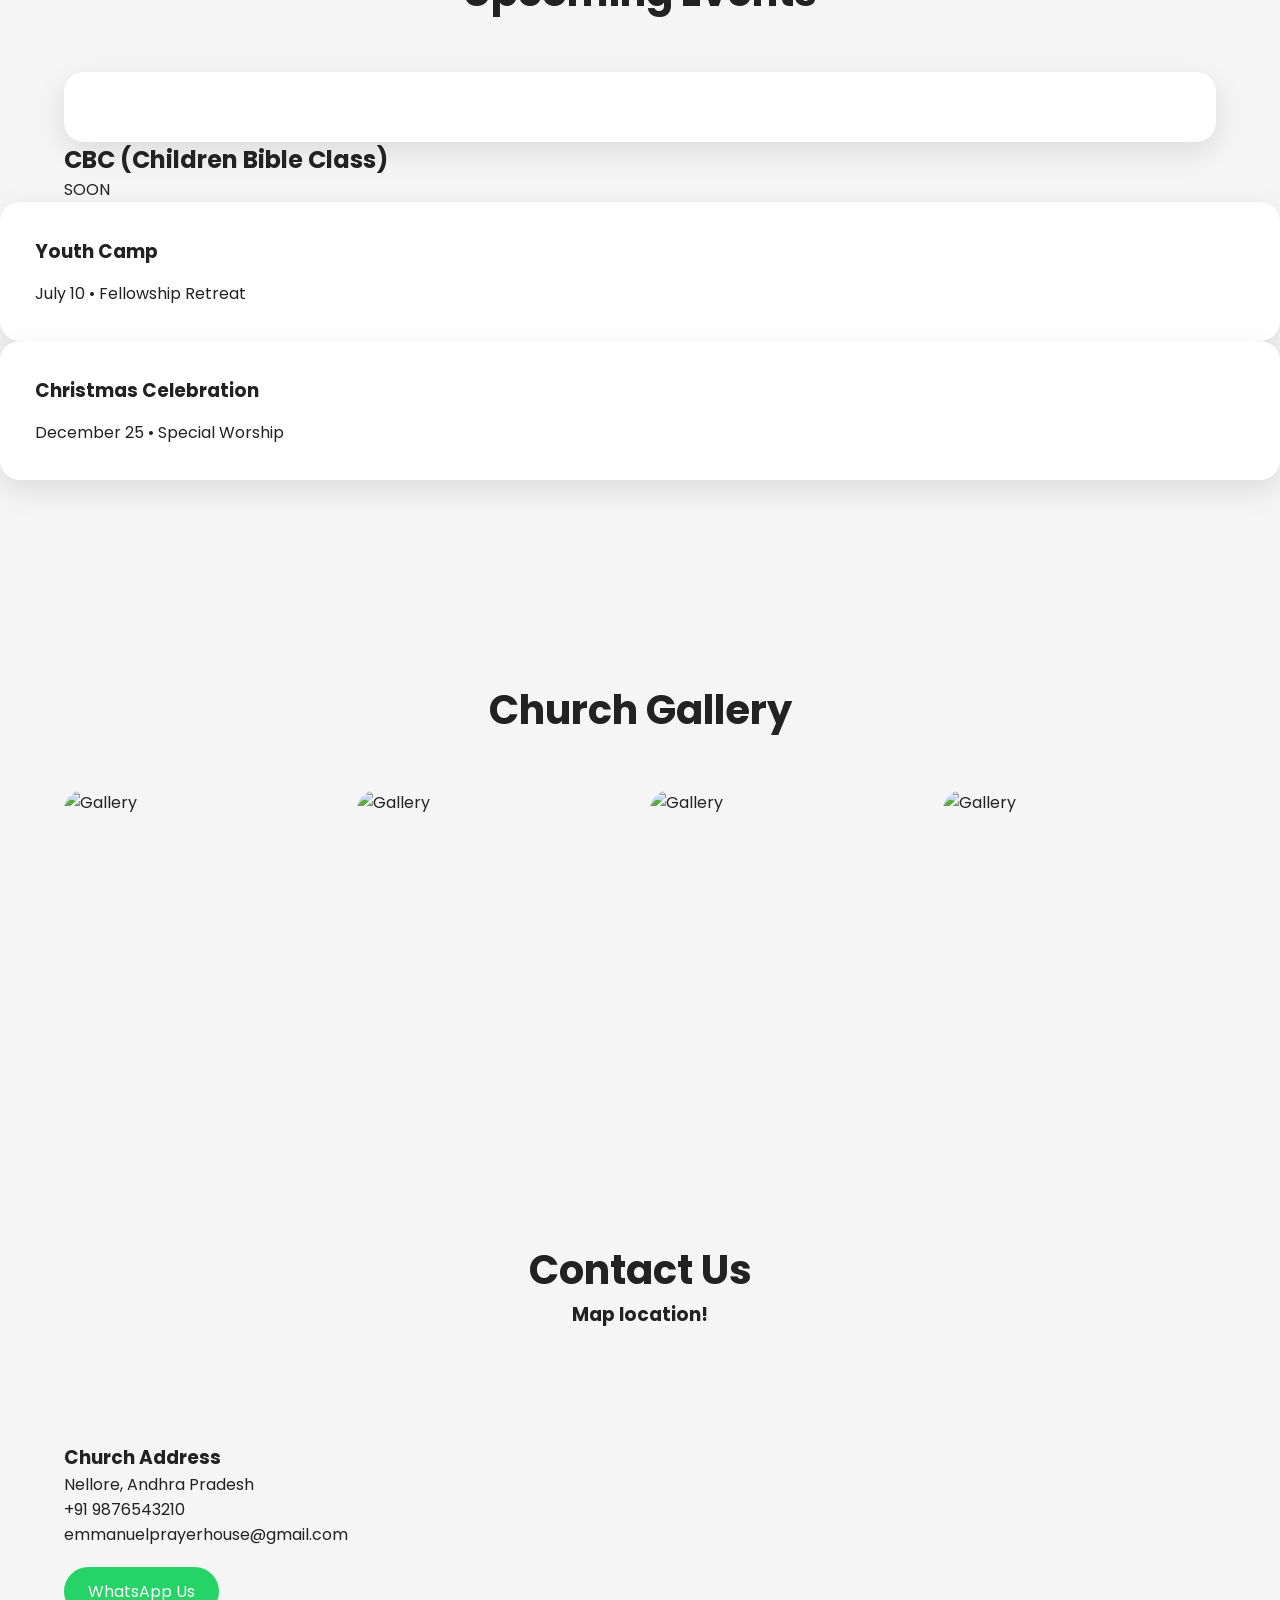
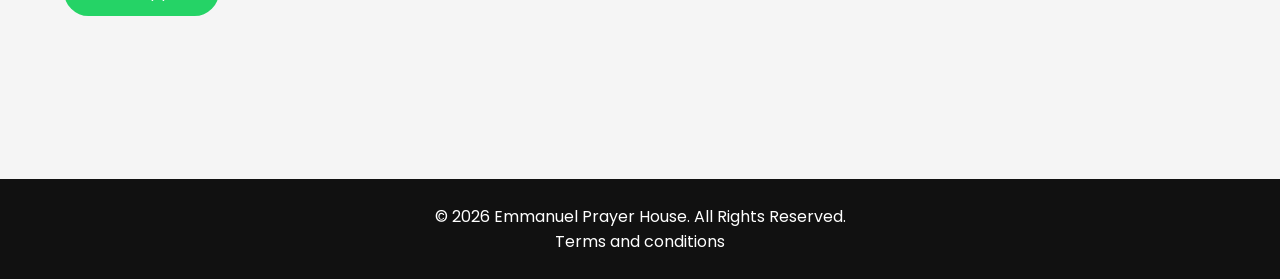
==== commit 98e4b984: "Update index.html" ====
--- a/index.html
+++ b/index.html
@@ -14,6 +14,13 @@
 
   <script src="https://kit.fontawesome.com/a076d05399.js" crossorigin="anonymous"></script>
 </head>
+  <head><title>Emmanuel Prayer House</title>
+
+<meta name="description" content="Official website of Emmanuel Prayer House Church. Worship services, prayer meetings, ministries, and church events.">
+
+<meta name="keywords" content="Emmanuel Prayer House, Church, Christian Church, Prayer, Worship">
+
+<link rel="icon" type="image/png" href="church.png"></head>
 <body>
 
   <!-- NAVBAR -->
@@ -35,7 +42,7 @@
     <div class="overlay"></div>
 
     <div class="hero-content">
-      <h1>Welcome To Emmanuel Prayer House</h1>
+      <h1>Welcome To Emmanuel Prayer House church</h1>
       <p>
         A place of worship, prayer, faith, and community.
       </p>
@@ -57,7 +64,7 @@
 
       <div class="about-content">
         <img
-          src="AKedits.veliginchu vakku-mp3.png"
+          src="church.png"
           alt="Church"
         />
 
@@ -126,7 +133,7 @@
   <section class="pastor-section">
     <div class="container pastor-box">
       <img
-        src="WhatsApp Image 2026-04-09 at 11.29.48 AM.jpeg"
+        src="pastor.jpeg"
       />
 
       <div>
